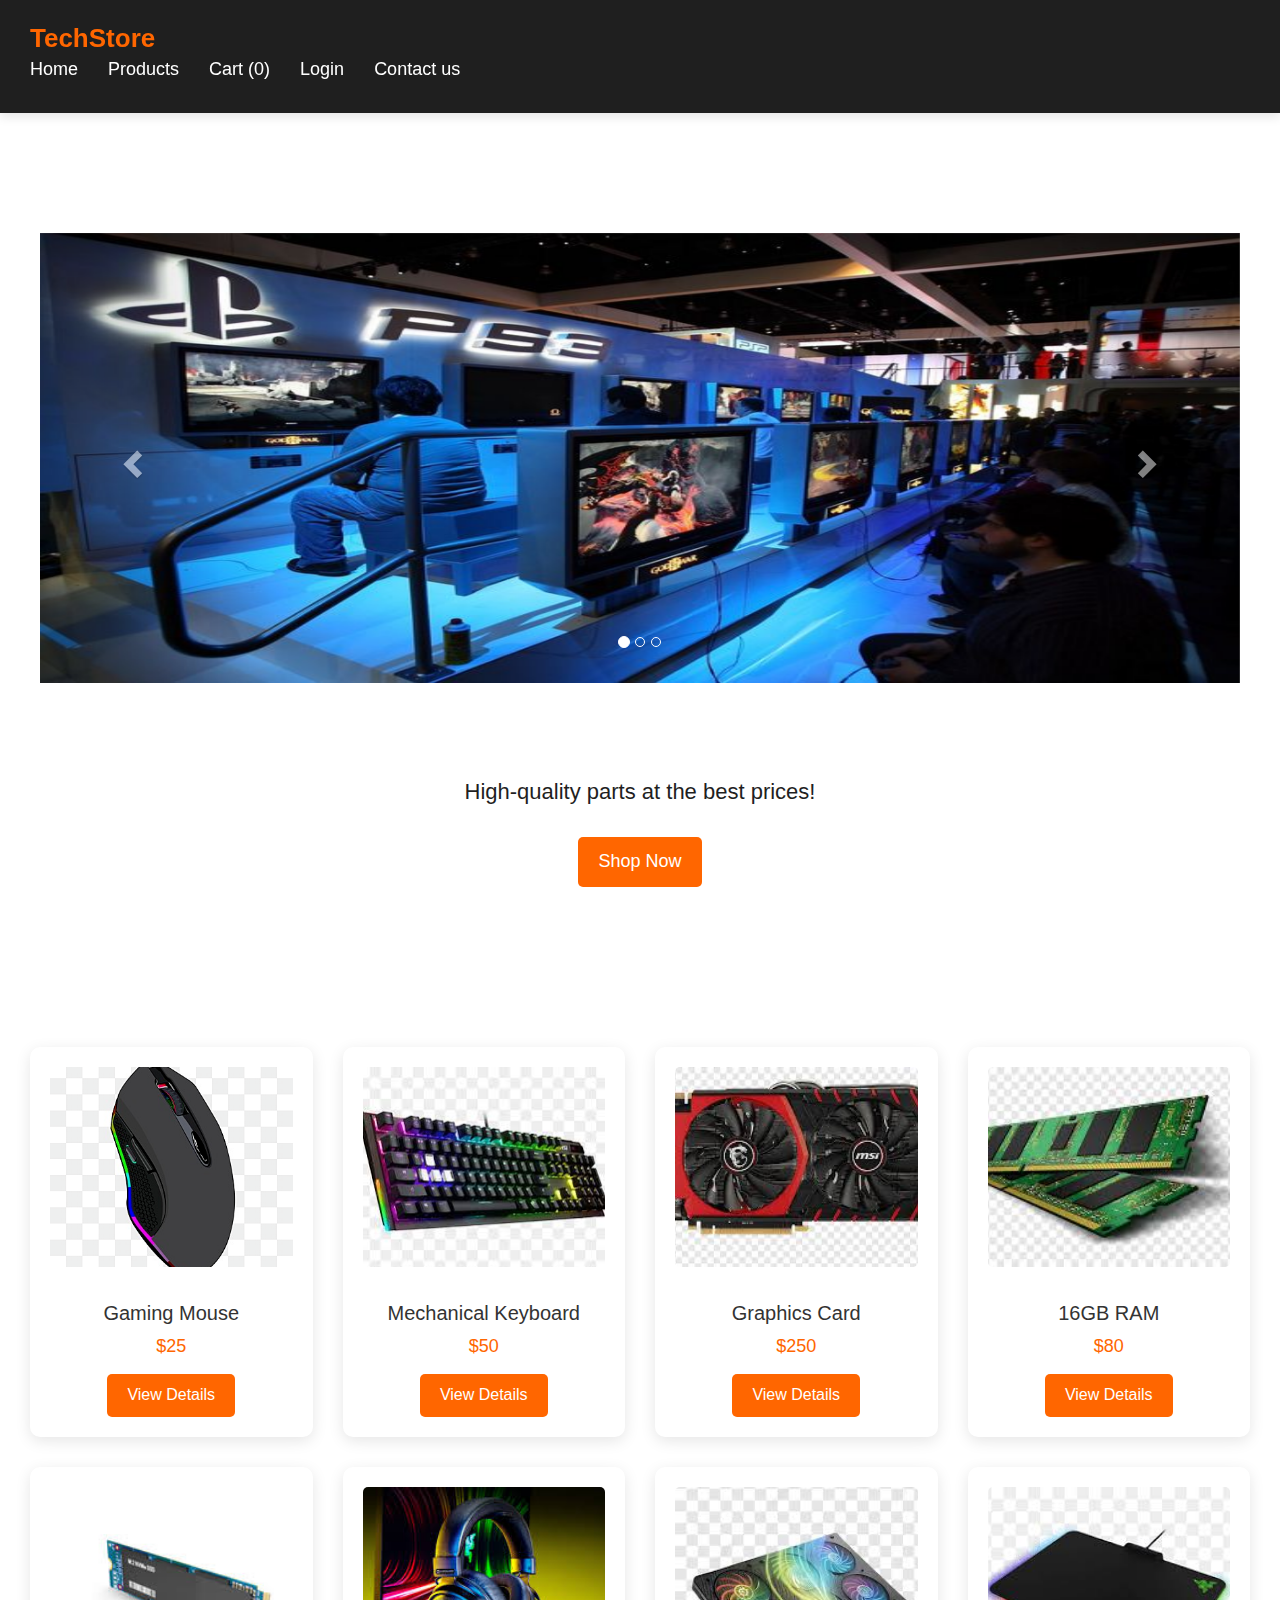
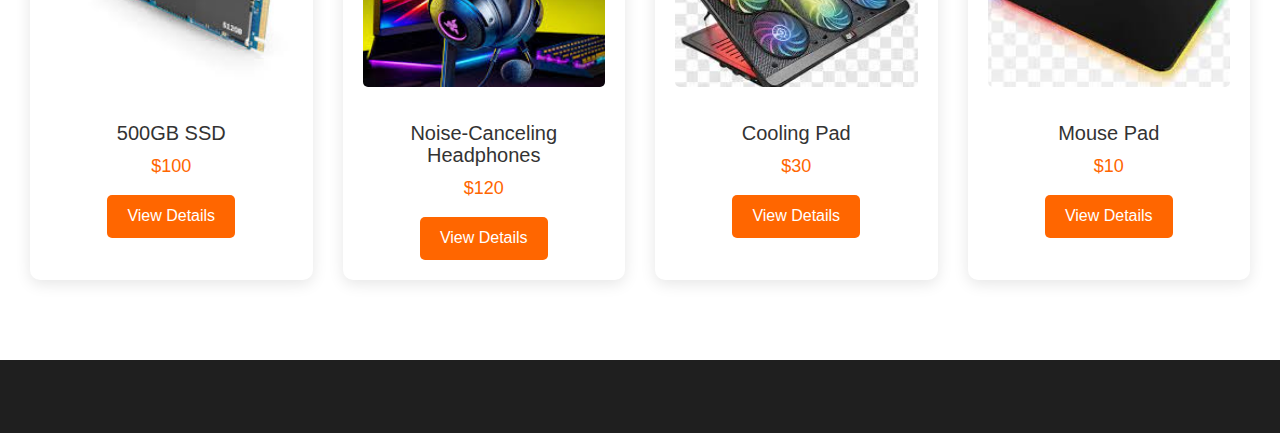
==== index.html @ 8064fe7e "front end" ====
<!DOCTYPE html>
<html lang="en">
<head>
    <meta charset="UTF-8">
    <meta name="viewport" content="width=device-width, initial-scale=1.0">
    <title>Computer Spare Parts Store</title>
    <link rel="stylesheet" href="styles.css">
    <script src="script.js" defer></script>
    <link rel="stylesheet" href="https://maxcdn.bootstrapcdn.com/bootstrap/3.4.1/css/bootstrap.min.css">
  <script src="https://ajax.googleapis.com/ajax/libs/jquery/3.7.1/jquery.min.js"></script>
  <script src="https://maxcdn.bootstrapcdn.com/bootstrap/3.4.1/js/bootstrap.min.js"></script>
</head>
<body>

    <!-- Navigation Bar -->
    <header>
        <div class="logo">TechStore</div>
        <nav>
            <ul>
                <li><a href="#">Home</a></li>
                <li><a href="Products.html">Products</a></li>
                <li><a href="#" id="cart-toggle">Cart (<span id="cart-count">0</span>)</a></li>
                <li><a href="login.html">Login</a></li>
                <li><a href="contact.html">Contact us</a></li>
            </ul>
        </nav>
    </header>

    <!-- Hero Section with Carousel -->
    <section class="hero">
        <div id="myCarousel" class="carousel slide" data-ride="carousel">
            <!-- Indicators -->
            <ol class="carousel-indicators">
              <li data-target="#myCarousel" data-slide-to="0" class="active"></li>
              <li data-target="#myCarousel" data-slide-to="1"></li>
              <li data-target="#myCarousel" data-slide-to="2"></li>
            </ol>
        
            <!-- Wrapper for slides -->
            <div class="carousel-inner">
              <div class="item active">
                <img src="./Images/Store1.jpeg" alt="Los Angeles" style="width:100%;height:450px">
              </div>
        
              <div class="item">
                <img src="./Images/Store2.jpeg" alt="Chicago" style="width:100%;height:450px">
              </div>
            
              <div class="item">
                <img src="./Images/Store3.jpeg" alt="New york" style="width:100%; height: 450px;">
              </div>
            </div>
        
            <!-- Left and right controls -->
            <a class="left carousel-control" href="#myCarousel" data-slide="prev">
              <span class="glyphicon glyphicon-chevron-left"></span>
              <span class="sr-only">Previous</span>
            </a>
            <a class="right carousel-control" href="#myCarousel" data-slide="next">
              <span class="glyphicon glyphicon-chevron-right"></span>
              <span class="sr-only">Next</span>
            </a>
          </div>
        <h1>Find the Best Computer Spare Parts</h1>
        <p>High-quality parts at the best prices!</p>
        <a href="#products" class="btn">Shop Now</a>
    </section>

    <!-- Product Listing -->
    <section class="products" id="products">
        <!-- Dynamic Products will be inserted here via JavaScript -->
    </section>
    <!-- Product Modal (hidden by default) -->
<div id="product-modal" class="modal">
  <div class="modal-content">
      <span id="close-modal" class="close">&times;</span>
      <img id="modal-img" src="" alt="Product Image">
      <h2 id="modal-title"></h2>
      <p id="modal-description"></p>
      <p id="modal-stock"></p>
      <div id="modal-reviews">
          <h3>Reviews:</h3>
          <ul id="reviews-list"></ul>
      </div>
      <button id="modal-add-to-cart">Add to Cart</button>
  </div>
</div>

    <!-- Shopping Cart -->
    <div class="cart-overlay" id="cart-overlay">
        <div class="cart">
            <h2>Your Cart</h2>
            <ul id="cart-items"></ul>
            <button id="checkout-btn">Checkout</button>
            <button id="close-cart">Close</button>
        </div>
    </div>

    <footer>
        <p>&copy; 2025 TechStore. All rights reserved.</p>
    </footer>

</body>
</html>
---- styles.css ----
/* Global Styles */
* {
    margin: 0;
    padding: 0;
    box-sizing: border-box;
    font-family: 'Roboto', sans-serif;
}

body {
    background-color: #f4f7f6;
    color: #333;
    font-size: 16px;
    line-height: 1.6;
}
h1{
    color: #1f1f1f;
}
p{
    color: #1f1f1f;
}
#checkout-btn{
margin-bottom: 10px;
}
.img {
    max-width: 100%;
    height: auto;
  }
  .carousel {
    width: 100%;
    max-width: 100%;
    overflow: hidden;
    position: relative;
}

.carousel-slide {
    display: flex;
    transition: transform 0.5s ease-in-out;
    align-items: center; /* Center images if needed */
}

.carousel-slide img {
    width: 100%;
    /* height: auto; Maintain aspect ratio */
    /* object-fit: cover; Ensures images scale properly */
}

/* Navigation Bar */
header {
    display: flex;
    justify-content: space-between;
    align-items: center;
    background: #1f1f1f;
    padding: 20px 30px;
    color: white;
    position: sticky;
    top: 0;
    z-index: 1000;
    box-shadow: 0 4px 10px rgba(0, 0, 0, 0.1);
}

.logo {
    font-size: 26px;
    font-weight: bold;
    color: #ff6600;
}

nav ul {
    list-style: none;
    display: flex;
    gap: 30px;
}

nav ul li {
    position: relative;
}

nav ul li a {
    text-decoration: none;
    color: white;
    font-size: 18px;
    font-weight: 500;
    transition: all 0.3s ease;
}

nav ul li a:hover {
    color: #ff6600;
}

/* Hero Section */
.hero {
    text-align: center;
    padding: 120px 30px;
    background: url('https://via.placeholder.com/1200x400') no-repeat center center/cover;
    color: white;
    animation: fadeIn 2s ease-in-out;
}

@keyframes fadeIn {
    from { opacity: 0; }
    to { opacity: 1; }
}

.hero h1 {
    font-size: 48px;
    margin-bottom: 20px;
    font-weight: bold;
}

.hero p {
    font-size: 22px;
    margin-bottom: 30px;
    font-weight: 300;
}

.hero .btn {
    padding: 12px 20px;
    background-color: #ff6600;
    color: white;
    font-size: 18px;
    font-weight: 500;
    border: none;
    border-radius: 5px;
    cursor: pointer;
    transition: all 0.3s ease;
}

.hero .btn:hover {
    background-color: #e55d00;
}

/* Carousel Styling */
.carousel {
    position: relative;
    width: 100%;
    max-width: 1200px;
    margin: 0 auto;
    overflow: hidden;
}

.carousel-slide {
    display: flex;
    transition: transform 0.5s ease-in-out;
}

.carousel-slide img {
    width: 100%;
    height: auto;
}

.carousel-controls {
    position: absolute;
    top: 50%;
    left: 0;
    right: 0;
    display: flex;
    justify-content: space-between;
    transform: translateY(-50%);
}

.carousel-btn {
    background-color: rgba(0, 0, 0, 0.5);
    color: white;
    border: none;
    padding: 10px 20px;
    cursor: pointer;
    font-size: 18px;
    border-radius: 5px;
    transition: background-color 0.3s;
}

.carousel-btn:hover {
    background-color: rgba(0, 0, 0, 0.8);
}

/* Product Grid */
.products {
    display: grid;
    grid-template-columns: repeat(auto-fill, minmax(250px, 1fr));
    gap: 30px;
    padding: 40px 30px;
    justify-items: center;
}

/* Product Card Styling */
.product {
    background: white;
    padding: 20px;
    border-radius: 10px;
    text-align: center;
    box-shadow: 0 4px 15px rgba(0, 0, 0, 0.1);
    width: 100%;
    transition: transform 0.3s ease, box-shadow 0.3s ease;
}

.product:hover {
    transform: translateY(-10px);
    box-shadow: 0 10px 20px rgba(0, 0, 0, 0.2);
}

.product img {
    width: 100%;
    height: 200px;
    object-fit: cover;
    border-radius: 5px;
    margin-bottom: 15px;
}

.product h2 {
    font-size: 20px;
    margin-bottom: 10px;
}

.product p {
    font-size: 18px;
    color: #ff6600;
    font-weight: 500;
    margin-bottom: 15px;
}

.product button {
    padding: 10px 20px;
    background-color: #ff6600;
    color: white;
    border: none;
    border-radius: 5px;
    cursor: pointer;
    font-size: 16px;
    transition: all 0.3s ease;
}

.product button:hover {
    background-color: #e55d00;
}

/* Shopping Cart */
.cart-overlay {
    position: fixed;
    top: 0;
    left: 0;
    width: 100%;
    height: 100%;
    background: rgba(0, 0, 0, 0.6);
    display: none;
    justify-content: center;
    align-items: center;
}

.cart {
    background: white;
    padding: 30px;
    border-radius: 10px;
    width: 300px;
    box-shadow: 0 4px 10px rgba(0, 0, 0, 0.1);
}

.cart h2 {
    font-size: 22px;
    margin-bottom: 20px;
}

.cart ul {
    list-style: none;
    margin-bottom: 20px;
}

.cart ul li {
    font-size: 16px;
    margin-bottom: 10px;
}

.cart button {
    padding: 12px 20px;
    background-color: #ff6600;
    color: white;
    border: none;
    border-radius: 5px;
    cursor: pointer;
    font-size: 18px;
    width: 100%;
    transition: all 0.3s ease;
}

.cart button:hover {
    background-color: #e55d00;
}

/* Footer */
footer {
    text-align: center;
    padding: 20px;
    background: #1f1f1f;
    color: white;
    margin-top: 40px;
    font-size: 16px;
}

/* Responsive Design */
@media (max-width: 768px) {
    .hero {
        padding: 100px 20px;
    }

    .hero h1 {
        font-size: 36px;
    }

    .product {
        padding: 15px;
    }
}

/* Modal Styling */
#product-modal {
    display: none;
    position: fixed;
    z-index: 1000;
    left: 0;
    top: 0;
    width: 100%;
    height: 100%;
    background-color: rgba(0, 0, 0, 0.6);
    align-items: center;
    justify-content: center;
}

.modal-content {
    background: white;
    padding: 20px;
    width: 50%;
    max-height: 80vh; /* Set a max height */
    overflow-y: auto; /* Enables scrolling */
    border-radius: 8px;
    position: relative;
    text-align: center;
}

.modal-content img {
    width: 100%;
    max-height: 250px;
    object-fit: contain;
}

.close {
    position: absolute;
    top: 10px;
    right: 15px;
    font-size: 30px;
    cursor: pointer;
}

#modal-reviews {
    text-align: left;
    margin-top: 10px;
}

#modal-reviews ul {
    list-style-type: none;
    padding: 0;
}

#modal-reviews li {
    background: #f5f5f5;
    padding: 5px;
    margin: 5px 0;
    border-radius: 5px;
}

#modal-add-to-cart {
    background: #007bff;
    color: white;
    border: none;
    padding: 10px 15px;
    margin-top: 10px;
    cursor: pointer;
    border-radius: 5px;
    font-size: 16px;
}

#modal-add-to-cart:hover {
    background: #0056b3;
}
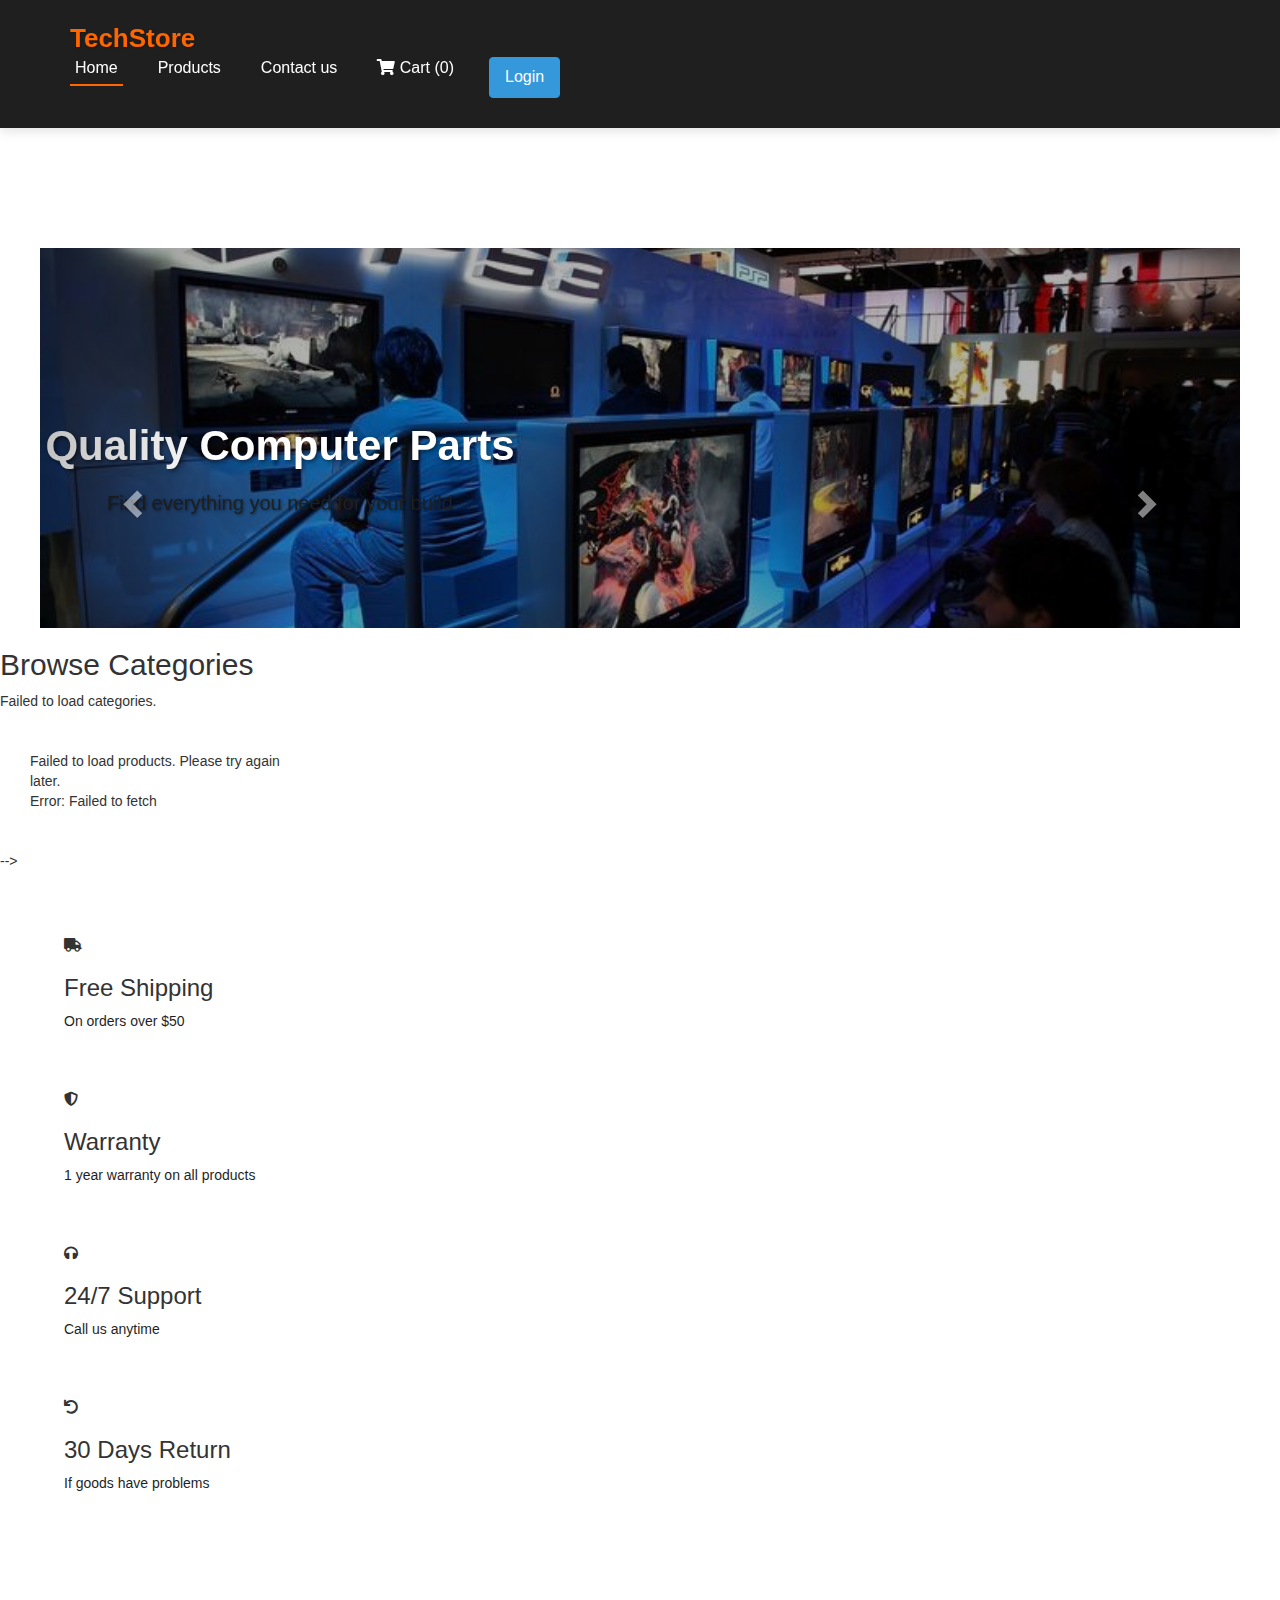
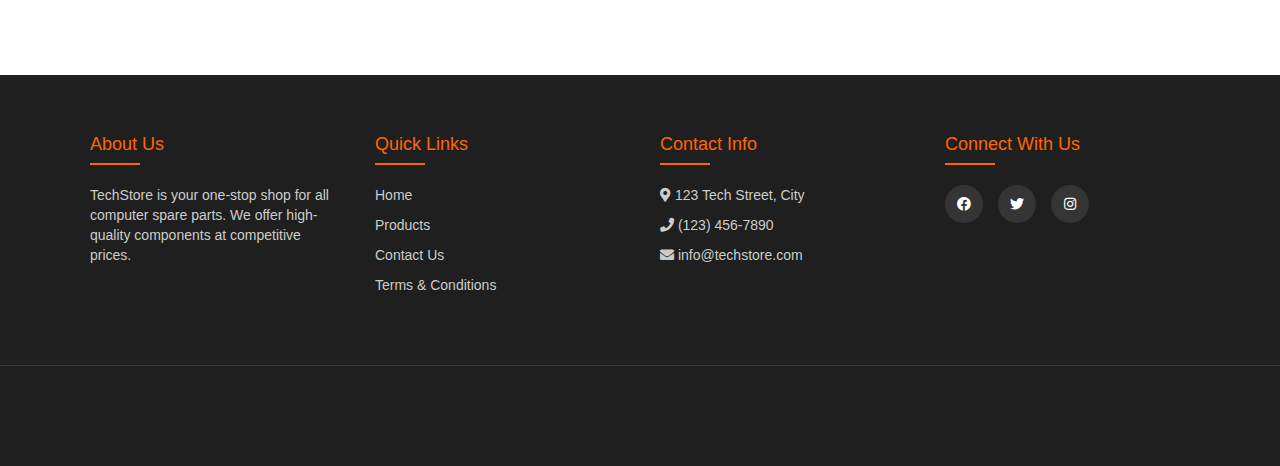
==== commit 446f5ce3: "ui" ====
--- a/index.html
+++ b/index.html
@@ -5,25 +5,78 @@
     <meta name="viewport" content="width=device-width, initial-scale=1.0">
     <title>Computer Spare Parts Store</title>
     <link rel="stylesheet" href="styles.css">
+    <link rel="stylesheet" href="https://maxcdn.bootstrapcdn.com/bootstrap/3.4.1/css/bootstrap.min.css">
+    <script src="https://ajax.googleapis.com/ajax/libs/jquery/3.7.1/jquery.min.js"></script>
+    <script src="https://maxcdn.bootstrapcdn.com/bootstrap/3.4.1/js/bootstrap.min.js"></script>
     <script src="script.js" defer></script>
-    <link rel="stylesheet" href="https://maxcdn.bootstrapcdn.com/bootstrap/3.4.1/css/bootstrap.min.css">
-  <script src="https://ajax.googleapis.com/ajax/libs/jquery/3.7.1/jquery.min.js"></script>
-  <script src="https://maxcdn.bootstrapcdn.com/bootstrap/3.4.1/js/bootstrap.min.js"></script>
 </head>
 <body>
-
+ <script>
+    // Authentication check
+    function checkAuthentication() {
+        const token = localStorage.getItem('userToken');
+        const protectedPages = ['profile.html', 'order-confirmation.html', 'checkout.html'];
+        
+        // If this is a protected page and no token exists
+        const currentPage = window.location.pathname.split('/').pop();
+        if (protectedPages.includes(currentPage) && !token) {
+            // Redirect to login
+            window.location.href = `login.html?redirect=${encodeURIComponent(window.location.href)}`;
+            return false;
+        }
+        
+        
+        if (token) {
+            // User is logged in, show logout button and hide login button
+            const loginBtns = document.querySelectorAll('.login-btn');
+            const logoutBtns = document.querySelectorAll('.logout-btn');
+            
+            loginBtns.forEach(btn => btn.style.display = 'none');
+            logoutBtns.forEach(btn => btn.style.display = 'inline-block');
+        } else {
+            // User is logged out, show login button and hide logout button
+            const loginBtns = document.querySelectorAll('.login-btn');
+            const logoutBtns = document.querySelectorAll('.logout-btn');
+            
+            loginBtns.forEach(btn => btn.style.display = 'inline-block');
+            logoutBtns.forEach(btn => btn.style.display = 'none');
+        }
+        
+        return true;
+    }
+    
+    // Also add this logout function here for good measure
+    function logout() {
+        localStorage.removeItem("userToken");
+        localStorage.removeItem("userName");
+        showNotification("You have been logged out", "info");
+        checkAuthentication();
+        setTimeout(() => {
+            window.location.reload();
+        }, 1000);
+    }
+    
+    // Run auth check when page loads
+    document.addEventListener('DOMContentLoaded', function() {
+        checkAuthentication();
+    });
+</script>
     <!-- Navigation Bar -->
     <header>
-        <div class="logo">TechStore</div>
-        <nav>
-            <ul>
-                <li><a href="#">Home</a></li>
-                <li><a href="Products.html">Products</a></li>
-                <li><a href="#" id="cart-toggle">Cart (<span id="cart-count">0</span>)</a></li>
-                <li><a href="login.html">Login</a></li>
-                <li><a href="contact.html">Contact us</a></li>
-            </ul>
-        </nav>
+        <div class="container">
+            <div class="logo">TechStore</div>
+            
+            <nav>
+                <ul>
+                    <li><a href="index.html" class="active">Home</a></li>
+                    <li><a href="Products.html">Products</a></li>
+                    <li><a href="contact.html">Contact us</a></li>
+                    <li><a href="#" id="cart-toggle"><i class="fas fa-shopping-cart"></i> Cart (<span id="cart-count">0</span>)</a></li>
+                    <li><a href="login.html" class="login-btn"><i class="fas fa-user"></i> Login</a></li>
+                    <li><a href="#" onclick="logout(); return false;" class="logout-btn" id="logout-button" style="display: none;"><i class="fas fa-sign-out-alt"></i> Logout</a></li>
+                </ul>
+            </nav>
+        </div>
     </header>
 
     <!-- Hero Section with Carousel -->
@@ -39,15 +92,27 @@
             <!-- Wrapper for slides -->
             <div class="carousel-inner">
               <div class="item active">
-                <img src="./Images/Store1.jpeg" alt="Los Angeles" style="width:100%;height:450px">
+                <img src="./Images/Store1.jpeg" alt="Computer Hardware" style="width:100%;height:450px">
+                <div class="carousel-caption">
+                  <h3>Quality Computer Parts</h3>
+                  <p>Find everything you need for your build</p>
+                </div>
               </div>
         
               <div class="item">
-                <img src="./Images/Store2.jpeg" alt="Chicago" style="width:100%;height:450px">
+                <img src="./Images/Store2.jpeg" alt="Tech Components" style="width:100%;height:450px">
+                <div class="carousel-caption">
+                  <h3>Latest Tech</h3>
+                  <p>Stay updated with newest components</p>
+                </div>
               </div>
             
               <div class="item">
-                <img src="./Images/Store3.jpeg" alt="New york" style="width:100%; height: 450px;">
+                <img src="./Images/Store3.jpeg" alt="Gaming Hardware" style="width:100%; height: 450px;">
+                <div class="carousel-caption">
+                  <h3>Gaming Essentials</h3>
+                  <p>Level up your gaming experience</p>
+                </div>
               </div>
             </div>
         
@@ -60,45 +125,155 @@
               <span class="glyphicon glyphicon-chevron-right"></span>
               <span class="sr-only">Next</span>
             </a>
-          </div>
-        <h1>Find the Best Computer Spare Parts</h1>
-        <p>High-quality parts at the best prices!</p>
-        <a href="#products" class="btn">Shop Now</a>
+        </div>
+        <div class="hero-content">
+            <h1>Find the Best Computer Spare Parts</h1>
+            <p>High-quality parts at the best prices!</p>
+            <a href="#products" class="btn">Shop Now</a>
+        </div>
+    </section>
+
+    <!-- Category filters -->
+    <section class="category-section">
+        <h2>Browse Categories</h2>
+        <div id="category-filters" class="category-filters">
+            <!-- Will be populated by JavaScript -->
+            <div class="loading">Loading categories...</div>
+        </div>
     </section>
 
     <!-- Product Listing -->
     <section class="products" id="products">
-        <!-- Dynamic Products will be inserted here via JavaScript -->
-    </section>
+        <h2>Featured Products</h2>
+        <div id="product-container" class="product-container">
+            <!-- Will be populated by JavaScript -->
+            <div class="loading">
+                <div class="spinner"></div>
+                <p>Loading products...</p>
+            </div>
+        </div>
+    </section>
+
     <!-- Product Modal (hidden by default) -->
-<div id="product-modal" class="modal">
-  <div class="modal-content">
-      <span id="close-modal" class="close">&times;</span>
-      <img id="modal-img" src="" alt="Product Image">
-      <h2 id="modal-title"></h2>
-      <p id="modal-description"></p>
-      <p id="modal-stock"></p>
-      <div id="modal-reviews">
-          <h3>Reviews:</h3>
-          <ul id="reviews-list"></ul>
-      </div>
-      <button id="modal-add-to-cart">Add to Cart</button>
-  </div>
-</div>
+    <div id="product-modal" class="modal">
+        <div class="modal-content">
+            <span id="close-modal" class="close">&times;</span>
+            <div class="modal-product-details">
+                <img id="modal-img" src="" alt="Product Image">
+                <div class="modal-info">
+                    <h2 id="modal-title"></h2>
+                    <p id="modal-price" class="price"></p>
+                    <p id="modal-description"></p>
+                    <p id="modal-category"></p>
+                    <p id="modal-stock"></p>
+                    <p id="stock-warning" class="stock-warning"></p>
+                    <button id="modal-add-to-cart">Add to Cart</button>
+                </div>
+            </div>
+            <!-- <div id="modal-reviews">
+                <h3>Customer Reviews</h3>
+                <ul id="reviews-list"></ul>
+                <div id="add-review-form" class="add-review-form">
+                    <!-- Review form will show here when user is logged in -->
+                </div>
+            </div> -->
+        </div>
+    </div>
 
     <!-- Shopping Cart -->
     <div class="cart-overlay" id="cart-overlay">
         <div class="cart">
-            <h2>Your Cart</h2>
-            <ul id="cart-items"></ul>
-            <button id="checkout-btn">Checkout</button>
-            <button id="close-cart">Close</button>
+            <div class="cart-header">
+                <h2>Your Cart</h2>
+                <button id="close-cart" class="close-btn">&times;</button>
+            </div>
+            <ul id="cart-items">
+                <!-- Cart items will be inserted here -->
+            </ul>
+            <div class="cart-footer">
+                <div class="cart-total">
+                    <span>Total:</span>
+                    <span id="cart-total">$0.00</span>
+                </div>
+                <button id="checkout-btn" disabled>Checkout</button>
+            </div>
         </div>
     </div>
 
+    <!-- Features Section -->
+    <section class="features">
+        <div class="feature">
+            <i class="fas fa-truck"></i>
+            <h3>Free Shipping</h3>
+            <p>On orders over $50</p>
+        </div>
+        <div class="feature">
+            <i class="fas fa-shield-alt"></i>
+            <h3>Warranty</h3>
+            <p>1 year warranty on all products</p>
+        </div>
+        <div class="feature">
+            <i class="fas fa-headphones"></i>
+            <h3>24/7 Support</h3>
+            <p>Call us anytime</p>
+        </div>
+        <div class="feature">
+            <i class="fas fa-undo"></i>
+            <h3>30 Days Return</h3>
+            <p>If goods have problems</p>
+        </div>
+    </section>
+
     <footer>
-        <p>&copy; 2025 TechStore. All rights reserved.</p>
+        <div class="footer-content">
+            <div class="footer-section">
+                <h3>About Us</h3>
+                <p>TechStore is your one-stop shop for all computer spare parts. We offer high-quality components at competitive prices.</p>
+            </div>
+            <div class="footer-section">
+                <h3>Quick Links</h3>
+                <ul>
+                    <li><a href="index.html">Home</a></li>
+                    <li><a href="#">Products</a></li>
+                    <li><a href="contact.html">Contact Us</a></li>
+                    <li><a href="#">Terms & Conditions</a></li>
+                </ul>
+            </div>
+            <div class="footer-section">
+                <h3>Contact Info</h3>
+                <p><i class="fas fa-map-marker-alt"></i> 123 Tech Street, City</p>
+                <p><i class="fas fa-phone"></i> (123) 456-7890</p>
+                <p><i class="fas fa-envelope"></i> info@techstore.com</p>
+            </div>
+            <div class="footer-section">
+                <h3>Connect With Us</h3>
+                <div class="social-links">
+                    <a href="#"><i class="fab fa-facebook"></i></a>
+                    <a href="#"><i class="fab fa-twitter"></i></a>
+                    <a href="#"><i class="fab fa-instagram"></i></a>
+                </div>
+            </div>
+        </div>
+        <div class="footer-bottom">
+            <p>&copy; 2025 TechStore. All rights reserved.</p>
+        </div>
     </footer>
 
+    <!-- Notification container for alerts -->
+    <div id="notification-container"></div>
+    <!-- Font Awesome for icons -->
+    <link rel="stylesheet" href="https://cdnjs.cloudflare.com/ajax/libs/font-awesome/5.15.3/css/all.min.css">
+
+    <script>
+        
+        document.addEventListener('DOMContentLoaded', function() {
+            // Check if user is logged in
+            const token = localStorage.getItem('userToken');
+            if (token) {
+                document.querySelector('.logout-btn').style.display = 'inline-block';
+            }
+        });
+    </script>
+
 </body>
-</html>
+</html>--- a/styles.css
+++ b/styles.css
@@ -1,3 +1,38 @@
+:root {
+    /* Primary color palette */
+    --primary-color: #3498db;
+    --primary-dark: #2980b9;
+    --secondary-color: #ff6600;
+    --secondary-dark: #e55d00;
+    --text-color: #333;
+    --light-text: #fff;
+    --bg-color: #f4f7f6;
+    --dark-bg: #1f1f1f;
+    
+    /* UI element colors */
+    --success: #2ecc71;
+    --error: #e74c3c;
+    --warning: #f39c12;
+    --info: #3498db;
+    
+    /* Spacing */
+    --spacing-xs: 5px;
+    --spacing-sm: 10px;
+    --spacing-md: 20px;
+    --spacing-lg: 30px;
+    --spacing-xl: 40px;
+    
+    /* Border radius */
+    --radius-sm: 4px;
+    --radius-md: 8px;
+    --radius-lg: 12px;
+    
+    /* Shadows */
+    --shadow-sm: 0 2px 5px rgba(0,0,0,0.1);
+    --shadow-md: 0 4px 10px rgba(0,0,0,0.1);
+    --shadow-lg: 0 10px 20px rgba(0,0,0,0.2);
+}
+
 /* Global Styles */
 * {
     margin: 0;
@@ -44,30 +79,36 @@
     /* object-fit: cover; Ensures images scale properly */
 }
 
-/* Navigation Bar */
+/* Enhanced Header & Navigation */
 header {
     display: flex;
     justify-content: space-between;
     align-items: center;
-    background: #1f1f1f;
-    padding: 20px 30px;
-    color: white;
+    background: var(--dark-bg);
+    padding: var(--spacing-md) var(--spacing-lg);
+    color: var(--light-text);
     position: sticky;
     top: 0;
     z-index: 1000;
-    box-shadow: 0 4px 10px rgba(0, 0, 0, 0.1);
+    box-shadow: var(--shadow-md);
 }
 
 .logo {
     font-size: 26px;
     font-weight: bold;
-    color: #ff6600;
+    color: var(--secondary-color);
+    text-shadow: 1px 1px 2px rgba(0,0,0,0.2);
+}
+
+nav {
+    display: flex;
+    align-items: center;
 }
 
 nav ul {
     list-style: none;
     display: flex;
-    gap: 30px;
+    gap: var(--spacing-lg);
 }
 
 nav ul li {
@@ -76,24 +117,112 @@
 
 nav ul li a {
     text-decoration: none;
-    color: white;
-    font-size: 18px;
+    color: var(--light-text);
+    font-size: 16px;
+    font-weight: 500;
+    padding: 10px 5px;
+    transition: all 0.3s ease;
+    position: relative;
+}
+
+nav ul li a::after {
+    content: '';
+    position: absolute;
+    width: 0;
+    height: 2px;
+    bottom: 0;
+    left: 0;
+    background-color: var(--secondary-color);
+    transition: width 0.3s ease;
+}
+
+nav ul li a:hover::after,
+nav ul li a.active::after {
+    width: 100%;
+}
+
+nav ul li a:hover {
+    color: var(--secondary-color);
+}
+
+.login-btn, .logout-btn {
+    padding: 8px 15px;
+    border-radius: var(--radius-sm);
+    text-decoration: none;
     font-weight: 500;
     transition: all 0.3s ease;
 }
 
-nav ul li a:hover {
-    color: #ff6600;
+.login-btn {
+    background-color: var(--primary-color);
+    color: var(--light-text);
+    border: 1px solid var(--primary-color);
+}
+
+.login-btn:hover {
+    background-color: var(--primary-dark);
+    border-color: var(--primary-dark);
+}
+
+.logout-btn {
+    color: var(--error);
+    border: 1px solid var(--error);
+    background-color: transparent;
+}
+
+.logout-btn:hover {
+    background-color: var(--error);
+    color: var(--light-text);
+}
+
+/* Mobile menu toggle */
+.menu-toggle {
+    display: none;
+    flex-direction: column;
+    cursor: pointer;
+}
+
+.menu-toggle span {
+    width: 25px;
+    height: 3px;
+    background-color: var(--light-text);
+    margin: 2px 0;
+    transition: all 0.3s ease;
+}
+
+@media (max-width: 768px) {
+    .menu-toggle {
+        display: flex;
+    }
+    
+    nav ul {
+        position: fixed;
+        top: 80px;
+        left: 0;
+        width: 100%;
+        background: var(--dark-bg);
+        flex-direction: column;
+        padding: var(--spacing-md);
+        gap: var(--spacing-md);
+        transform: translateY(-150%);
+        transition: transform 0.3s ease;
+        z-index: 999;
+        box-shadow: var(--shadow-md);
+    }
+    
+    nav ul.active {
+        transform: translateY(0);
+    }
 }
 
 /* Hero Section */
-.hero {
+ .hero {
     text-align: center;
     padding: 120px 30px;
-    background: url('https://via.placeholder.com/1200x400') no-repeat center center/cover;
+    /* background: url('./Images/Store1.jpeg') no-repeat center center/cover;  */
     color: white;
     animation: fadeIn 2s ease-in-out;
-}
+} 
 
 @keyframes fadeIn {
     from { opacity: 0; }
@@ -126,6 +255,97 @@
 
 .hero .btn:hover {
     background-color: #e55d00;
+}
+
+/* Enhanced Hero Section & Carousel */
+.hero {
+    position: relative;
+    overflow: hidden;
+    height: 500px;
+}
+
+.carousel-inner .item {
+    height: 500px;
+}
+
+.carousel-inner .item img {
+    width: 100%;
+    height: 100%;
+    object-fit: cover;
+    filter: brightness(0.7);
+}
+
+.carousel-caption {
+    position: absolute;
+    top: 50%;
+    left: 50%;
+    transform: translate(-50%, -50%);
+    text-align: center;
+    width: 80%;
+    max-width: 800px;
+}
+
+.carousel-caption h3 {
+    font-size: 42px;
+    font-weight: 700;
+    margin-bottom: var(--spacing-md);
+    text-shadow: 2px 2px 4px rgba(0,0,0,0.5);
+    animation: fadeInDown 1s;
+}
+
+.carousel-caption p {
+    font-size: 20px;
+    margin-bottom: var(--spacing-lg);
+    text-shadow: 1px 1px 3px rgba(0,0,0,0.5);
+    animation: fadeInUp 1s;
+}
+
+.carousel-caption .btn {
+    padding: 12px 30px;
+    background-color: var(--secondary-color);
+    color: var(--light-text);
+    font-size: 16px;
+    font-weight: 500;
+    border: none;
+    border-radius: 30px;
+    cursor: pointer;
+    transition: all 0.3s ease;
+    animation: fadeIn 1.5s;
+    text-decoration: none;
+    display: inline-block;
+}
+
+.carousel-caption .btn:hover {
+    background-color: var(--secondary-dark);
+    transform: translateY(-3px);
+    box-shadow: 0 5px 15px rgba(0,0,0,0.2);
+}
+
+@keyframes fadeInDown {
+    from {
+        opacity: 0;
+        transform: translateY(-30px);
+    }
+    to {
+        opacity: 1;
+        transform: translateY(0);
+    }
+}
+
+@keyframes fadeInUp {
+    from {
+        opacity: 0;
+        transform: translateY(30px);
+    }
+    to {
+        opacity: 1;
+        transform: translateY(0);
+    }
+}
+
+@keyframes fadeIn {
+    from { opacity: 0; }
+    to { opacity: 1; }
 }
 
 /* Carousel Styling */
@@ -172,64 +392,111 @@
     background-color: rgba(0, 0, 0, 0.8);
 }
 
-/* Product Grid */
+/* Modern Product Cards */
 .products {
     display: grid;
-    grid-template-columns: repeat(auto-fill, minmax(250px, 1fr));
+    grid-template-columns: repeat(auto-fill, minmax(280px, 1fr));
     gap: 30px;
-    padding: 40px 30px;
-    justify-items: center;
-}
-
-/* Product Card Styling */
+    padding: var(--spacing-xl) var(--spacing-lg);
+}
+
 .product {
     background: white;
-    padding: 20px;
-    border-radius: 10px;
-    text-align: center;
-    box-shadow: 0 4px 15px rgba(0, 0, 0, 0.1);
-    width: 100%;
+    border-radius: var(--radius-md);
+    overflow: hidden;
+    box-shadow: var(--shadow-sm);
     transition: transform 0.3s ease, box-shadow 0.3s ease;
+    display: flex;
+    flex-direction: column;
+    position: relative;
 }
 
 .product:hover {
     transform: translateY(-10px);
-    box-shadow: 0 10px 20px rgba(0, 0, 0, 0.2);
+    box-shadow: var(--shadow-lg);
 }
 
 .product img {
     width: 100%;
-    height: 200px;
-    object-fit: cover;
-    border-radius: 5px;
-    margin-bottom: 15px;
+    height: 220px;
+    object-fit: contain;
+    background-color: #f9f9f9;
+    padding: var(--spacing-sm);
+    transition: transform 0.5s ease;
+}
+
+.product:hover img {
+    transform: scale(1.05);
+}
+
+.product-info {
+    padding: var(--spacing-md);
+    flex-grow: 1;
+    display: flex;
+    flex-direction: column;
 }
 
 .product h2 {
+    font-size: 18px;
+    margin-bottom: var(--spacing-sm);
+    color: var(--text-color);
+    height: 48px;
+    overflow: hidden;
+    display: -webkit-box;
+    -webkit-line-clamp: 2;
+    line-clamp: 2;
+    -webkit-box-orient: vertical;
+}
+
+.price {
     font-size: 20px;
-    margin-bottom: 10px;
-}
-
-.product p {
-    font-size: 18px;
-    color: #ff6600;
+    color: var(--secondary-color);
+    font-weight: 700;
+    margin: var(--spacing-sm) 0;
+}
+
+.product .stock {
+    font-size: 14px;
+    color: #777;
+    margin-bottom: var(--spacing-sm);
+}
+
+.product .low-stock {
+    color: var(--error);
+}
+
+.product-actions {
+    margin-top: auto;
+    display: flex;
+    gap: var(--spacing-sm);
+}
+
+.product button {
+    flex: 1;
+    padding: 10px 0;
+    border: none;
+    border-radius: var(--radius-sm);
+    cursor: pointer;
     font-weight: 500;
-    margin-bottom: 15px;
-}
-
-.product button {
-    padding: 10px 20px;
-    background-color: #ff6600;
-    color: white;
-    border: none;
-    border-radius: 5px;
-    cursor: pointer;
-    font-size: 16px;
     transition: all 0.3s ease;
 }
 
-.product button:hover {
-    background-color: #e55d00;
+.view-details-btn {
+    background-color: #f0f0f0;
+    color: var(--text-color);
+}
+
+.view-details-btn:hover {
+    background-color: #e0e0e0;
+}
+
+.add-to-cart-btn {
+    background-color: var(--primary-color);
+    color: var(--light-text);
+}
+
+.add-to-cart-btn:hover {
+    background-color: var(--primary-dark);
 }
 
 /* Shopping Cart */
@@ -241,57 +508,148 @@
     height: 100%;
     background: rgba(0, 0, 0, 0.6);
     display: none;
-    justify-content: center;
+    justify-content: flex-end;
     align-items: center;
+    z-index: 1200;
 }
 
 .cart {
     background: white;
-    padding: 30px;
-    border-radius: 10px;
-    width: 300px;
-    box-shadow: 0 4px 10px rgba(0, 0, 0, 0.1);
-}
-
-.cart h2 {
-    font-size: 22px;
-    margin-bottom: 20px;
-}
-
-.cart ul {
-    list-style: none;
-    margin-bottom: 20px;
-}
-
-.cart ul li {
-    font-size: 16px;
-    margin-bottom: 10px;
-}
-
-.cart button {
-    padding: 12px 20px;
-    background-color: #ff6600;
-    color: white;
-    border: none;
-    border-radius: 5px;
-    cursor: pointer;
-    font-size: 18px;
-    width: 100%;
-    transition: all 0.3s ease;
-}
-
-.cart button:hover {
-    background-color: #e55d00;
-}
-
+    width: 400px;
+    height: 100%;
+    max-width: 90%;
+    display: flex;
+    flex-direction: column;
+    box-shadow: -5px 0 15px rgba(0,0,0,0.2);
+    animation: slideInRight 0.3s ease;
+}
+
+@keyframes slideInRight {
+    from { transform: translateX(100%); }
+    to { transform: translateX(0); }
+}
+
+.cart-header {
+    padding: var(--spacing-md);
+    background-color: var(--dark-bg);
+    color: white;
+    display: flex;
+    justify-content: space-between;
+    align-items: center;
+}
+
+.cart-header h2 {
+    margin: 0;
+    font-size: 20px;
+}
+
+.cart-items {
+    flex: 1;
+    overflow-y: auto;
+    padding: var(--spacing-md);
+}
+
+.cart-footer {
+    padding: var(--spacing-md);
+    border-top: 1px solid #eee;
+    background-color: #f9f9f9;
+}
 /* Footer */
 footer {
+    background: var(--dark-bg);
+    color: white;
+    padding: var(--spacing-xl) 0;
+    margin-top: 60px;
+}
+
+.footer-content {
+    display: flex;
+    flex-wrap: wrap;
+    justify-content: space-between;
+    max-width: 1200px;
+    margin: 0 auto;
+    padding: 0 var(--spacing-lg);
+}
+
+.footer-section {
+    flex: 1;
+    min-width: 250px;
+    margin-bottom: var(--spacing-lg);
+    padding: 0 var(--spacing-md);
+}
+
+.footer-section h3 {
+    color: var(--secondary-color);
+    margin-bottom: var(--spacing-md);
+    font-size: 18px;
+    position: relative;
+    padding-bottom: 10px;
+}
+
+.footer-section h3::after {
+    content: '';
+    position: absolute;
+    bottom: 0;
+    left: 0;
+    width: 50px;
+    height: 2px;
+    background-color: var(--secondary-color);
+}
+
+.footer-section p {
+    color: #ccc;
+    margin-bottom: var(--spacing-sm);
+}
+
+.footer-section ul {
+    list-style: none;
+    padding: 0;
+}
+
+.footer-section ul li {
+    margin-bottom: var(--spacing-sm);
+}
+
+.footer-section ul li a {
+    color: #ccc;
+    text-decoration: none;
+    transition: all 0.2s;
+}
+
+.footer-section ul li a:hover {
+    color: var(--secondary-color);
+    padding-left: 5px;
+}
+
+.social-links {
+    display: flex;
+    gap: 15px;
+    margin-top: var(--spacing-md);
+}
+
+.social-links a {
+    display: flex;
+    align-items: center;
+    justify-content: center;
+    width: 38px;
+    height: 38px;
+    background-color: rgba(255,255,255,0.1);
+    border-radius: 50%;
+    color: white;
+    transition: all 0.3s;
+}
+
+.social-links a:hover {
+    background-color: var(--secondary-color);
+    transform: translateY(-3px);
+}
+
+.footer-bottom {
     text-align: center;
-    padding: 20px;
-    background: #1f1f1f;
-    color: white;
-    margin-top: 40px;
-    font-size: 16px;
+    padding-top: var(--spacing-lg);
+    margin-top: var(--spacing-lg);
+    border-top: 1px solid rgba(255,255,255,0.1);
+    color: #999;
 }
 
 /* Responsive Design */
@@ -307,75 +665,408 @@
     .product {
         padding: 15px;
     }
+    
+    .modal-product-details {
+        flex-direction: column;
+    }
+    
+    .modal-product-details img {
+        width: 100%;
+        height: auto;
+        max-height: 300px;
+    }
+    
+    .product-actions {
+        flex-direction: column;
+    }
+    
+    .carousel-caption h3 {
+        font-size: 30px;
+    }
+    
+    .carousel-caption p {
+        font-size: 16px;
+    }
+    
+    .cart {
+        width: 100%;
+    }
+}
+
+@media (max-width: 480px) {
+    .hero {
+        padding: 80px 15px;
+    }
+    
+    .carousel-caption h3 {
+        font-size: 24px;
+    }
+    
+    .products {
+        gap: 15px;
+        padding: var(--spacing-md);
+    }
 }
 
 /* Modal Styling */
 #product-modal {
     display: none;
     position: fixed;
-    z-index: 1000;
+    z-index: 1200;
     left: 0;
     top: 0;
     width: 100%;
     height: 100%;
-    background-color: rgba(0, 0, 0, 0.6);
+    background-color: rgba(0, 0, 0, 0.7);
     align-items: center;
     justify-content: center;
 }
 
 .modal-content {
     background: white;
-    padding: 20px;
-    width: 50%;
-    max-height: 80vh; /* Set a max height */
-    overflow-y: auto; /* Enables scrolling */
-    border-radius: 8px;
-    position: relative;
+    border-radius: var(--radius-md);
+    width: 90%;
+    max-width: 800px;
+    max-height: 90vh;
+    overflow: hidden;
+    display: flex;
+    flex-direction: column;
+    box-shadow: 0 5px 25px rgba(0,0,0,0.3);
+    animation: zoomIn 0.3s;
+}
+
+@keyframes zoomIn {
+    from {
+        opacity: 0;
+        transform: scale(0.95);
+    }
+    to {
+        opacity: 1;
+        transform: scale(1);
+    }
+}
+
+.modal-header {
+    padding: var(--spacing-md);
+    border-bottom: 1px solid #eee;
+    display: flex;
+    justify-content: space-between;
+    align-items: center;
+}
+
+.modal-header h2 {
+    margin: 0;
+    font-size: 24px;
+}
+
+.close {
+    font-size: 28px;
+    font-weight: bold;
+    cursor: pointer;
+    color: #777;
+    transition: all 0.2s;
+}
+
+.close:hover {
+    color: var(--error);
+}
+
+.modal-body {
+    padding: var(--spacing-md);
+    overflow-y: auto;
+    max-height: calc(90vh - 120px);
+}
+
+.modal-product-details {
+    display: flex;
+    gap: var(--spacing-lg);
+}
+
+.modal-product-details img {
+    width: 300px;
+    height: 300px;
+    object-fit: contain;
+    background-color: #f9f9f9;
+    padding: var(--spacing-md);
+    border-radius: var(--radius-md);
+}
+
+.modal-info {
+    flex: 1;
+    display: flex;
+    flex-direction: column;
+}
+
+.modal-info h2 {
+    margin-top: 0;
+    margin-bottom: var(--spacing-sm);
+    font-size: 24px;
+}
+
+.modal-info .price {
+    font-size: 24px;
+    color: var(--secondary-color);
+    margin: var(--spacing-sm) 0;
+}
+
+.stock-warning {
+    color: var(--error);
+    font-weight: 500;
+    margin: var(--spacing-sm) 0;
+}
+
+.modal-footer {
+    padding: var(--spacing-md);
+    border-top: 1px solid #eee;
+    display: flex;
+    justify-content: flex-end;
+}
+
+#modal-add-to-cart {
+    padding: 12px 25px;
+    background-color: var(--primary-color);
+    color: white;
+    border: none;
+    border-radius: var(--radius-md);
+    font-size: 16px;
+    cursor: pointer;
+    transition: all 0.3s;
+}
+
+#modal-add-to-cart:hover {
+    background-color: var(--primary-dark);
+}
+
+#modal-add-to-cart:disabled {
+    background-color: #ccc;
+    cursor: not-allowed;
+}
+
+/* Add to your styles.css */
+.loading {
     text-align: center;
-}
-
-.modal-content img {
-    width: 100%;
-    max-height: 250px;
-    object-fit: contain;
-}
-
-.close {
+    padding: 2rem;
+}
+
+.spinner {
+    border: 4px solid rgba(0, 0, 0, 0.1);
+    width: 36px;
+    height: 36px;
+    border-radius: 50%;
+    border-left-color: #3498db;
+    animation: spin 1s linear infinite;
+    margin: 0 auto 1rem;
+}
+
+@keyframes spin {
+    0% { transform: rotate(0deg); }
+    100% { transform: rotate(360deg); }
+}
+
+.notification {
+    position: fixed;
+    top: 20px;
+    right: 20px;
+    padding: 15px 20px;
+    border-radius: 4px;
+    color: white;
+    font-weight: bold;
+    opacity: 0;
+    transform: translateY(-20px);
+    transition: all 0.3s ease;
+    z-index: 1000;
+}
+
+.notification.success {
+    background-color: #4CAF50;
+}
+
+.notification.error {
+    background-color: #f44336;
+}
+
+.notification.info {
+    background-color: #2196F3;
+}
+
+.notification.show {
+    opacity: 1;
+    transform: translateY(0);
+}
+
+.user-menu {
     position: absolute;
-    top: 10px;
-    right: 15px;
-    font-size: 30px;
+    background: white;
+    border: 1px solid #ddd;
+    border-radius: 4px;
+    box-shadow: 0 2px 10px rgba(0,0,0,0.1);
+    display: none;
+    z-index: 1000;
+}
+
+.user-menu ul {
+    list-style: none;
+    padding: 0;
+    margin: 0;
+}
+
+.user-menu ul li {
+    padding: 0;
+}
+
+.user-menu ul li a {
+    display: block;
+    padding: 10px 15px;
+    color: #333;
+    text-decoration: none;
+}
+
+.user-menu ul li a:hover {
+    background-color: #f5f5f5;
+}
+
+.cart-item {
+    display: flex;
+    align-items: center;
+    padding: 10px;
+    border-bottom: 1px solid #eee;
+}
+
+.cart-item-img {
+    width: 50px;
+    height: 50px;
+    object-fit: cover;
+    margin-right: 10px;
+}
+
+.cart-item-details {
+    flex: 1;
+}
+
+.cart-item-controls {
+    display: flex;
+    align-items: center;
+    margin-top: 5px;
+}
+
+.cart-item-controls button {
+    width: 25px;
+    height: 25px;
+    border-radius: 50%;
+    border: none;
+    background-color: #eee;
     cursor: pointer;
 }
 
-#modal-reviews {
-    text-align: left;
-    margin-top: 10px;
-}
-
-#modal-reviews ul {
-    list-style-type: none;
-    padding: 0;
-}
-
-#modal-reviews li {
-    background: #f5f5f5;
-    padding: 5px;
-    margin: 5px 0;
-    border-radius: 5px;
-}
-
-#modal-add-to-cart {
-    background: #007bff;
-    color: white;
+.cart-item-controls span {
+    margin: 0 10px;
+}
+
+.low-stock {
+    color: #e74c3c;
+}
+
+
+.user-auth {
+    display: flex;
+    align-items: center;
+    position: absolute;
+    right: 100px;
+    top: 20px;
+}
+
+.logout-btn {
+    display: inline-block;
+    margin-left: 15px;
+    color: #e74c3c;
+    text-decoration: none;
+    font-weight: 500;
+    padding: 8px 15px;
+    border-radius: 4px;
+    border: 1px solid #e74c3c;
+    transition: all 0.2s;
+}
+
+.logout-btn:hover {
+    background-color: #e74c3c;
+    color: white;
+}
+
+
+.login-btn {
+    padding: 8px 15px;
+    border-radius: 4px;
+    border: 1px solid #3498db;
+    background-color: #3498db;
+    color: white;
+    text-decoration: none;
+    transition: background-color 0.2s;
+}
+
+.login-btn:hover {
+    background-color: #2980b9;
+}
+
+/* For mobile responsiveness */
+@media (max-width: 768px) {
+    .user-auth {
+        position: static;
+        margin: 10px 0;
+    }
+}
+
+
+button:focus, a:focus {
+    outline: 2px solid var(--primary-color);
+    outline-offset: 2px;
+}
+.filter-btn {
+    padding: 10px 18px;
     border: none;
-    padding: 10px 15px;
-    margin-top: 10px;
+    border-radius: 6px;
+    font-size: 16px;
+    font-weight: 500;
     cursor: pointer;
-    border-radius: 5px;
-    font-size: 16px;
-}
-
-#modal-add-to-cart:hover {
-    background: #0056b3;
-}
+    background-color: #f1f1f1;
+    color: #333;
+    transition: all 0.3s ease-in-out;
+    margin: 5px;
+}
+
+.filter-btn:hover {
+    background-color: #e0e0e0;
+}
+
+.filter-btn.active {
+    background-color: #ff6600;
+    color: white;
+    font-weight: bold;
+    box-shadow: 0 3px 8px rgba(0, 0, 0, 0.2);
+}
+
+.view-details-btn {
+    background-color: #ff6600;
+    color: white;
+}
+
+.view-details-btn:hover {
+    background-color: orange;
+}
+.features {
+    padding: 5%;
+
+}
+.feature{
+    margin-bottom: 5%;
+}
+
+/* Responsive */
+@media (max-width: 768px) {
+    .filter-btn {
+        font-size: 14px;
+        padding: 8px 15px;
+    }
+}
+.product-styling{
+    padding: 5%
+}